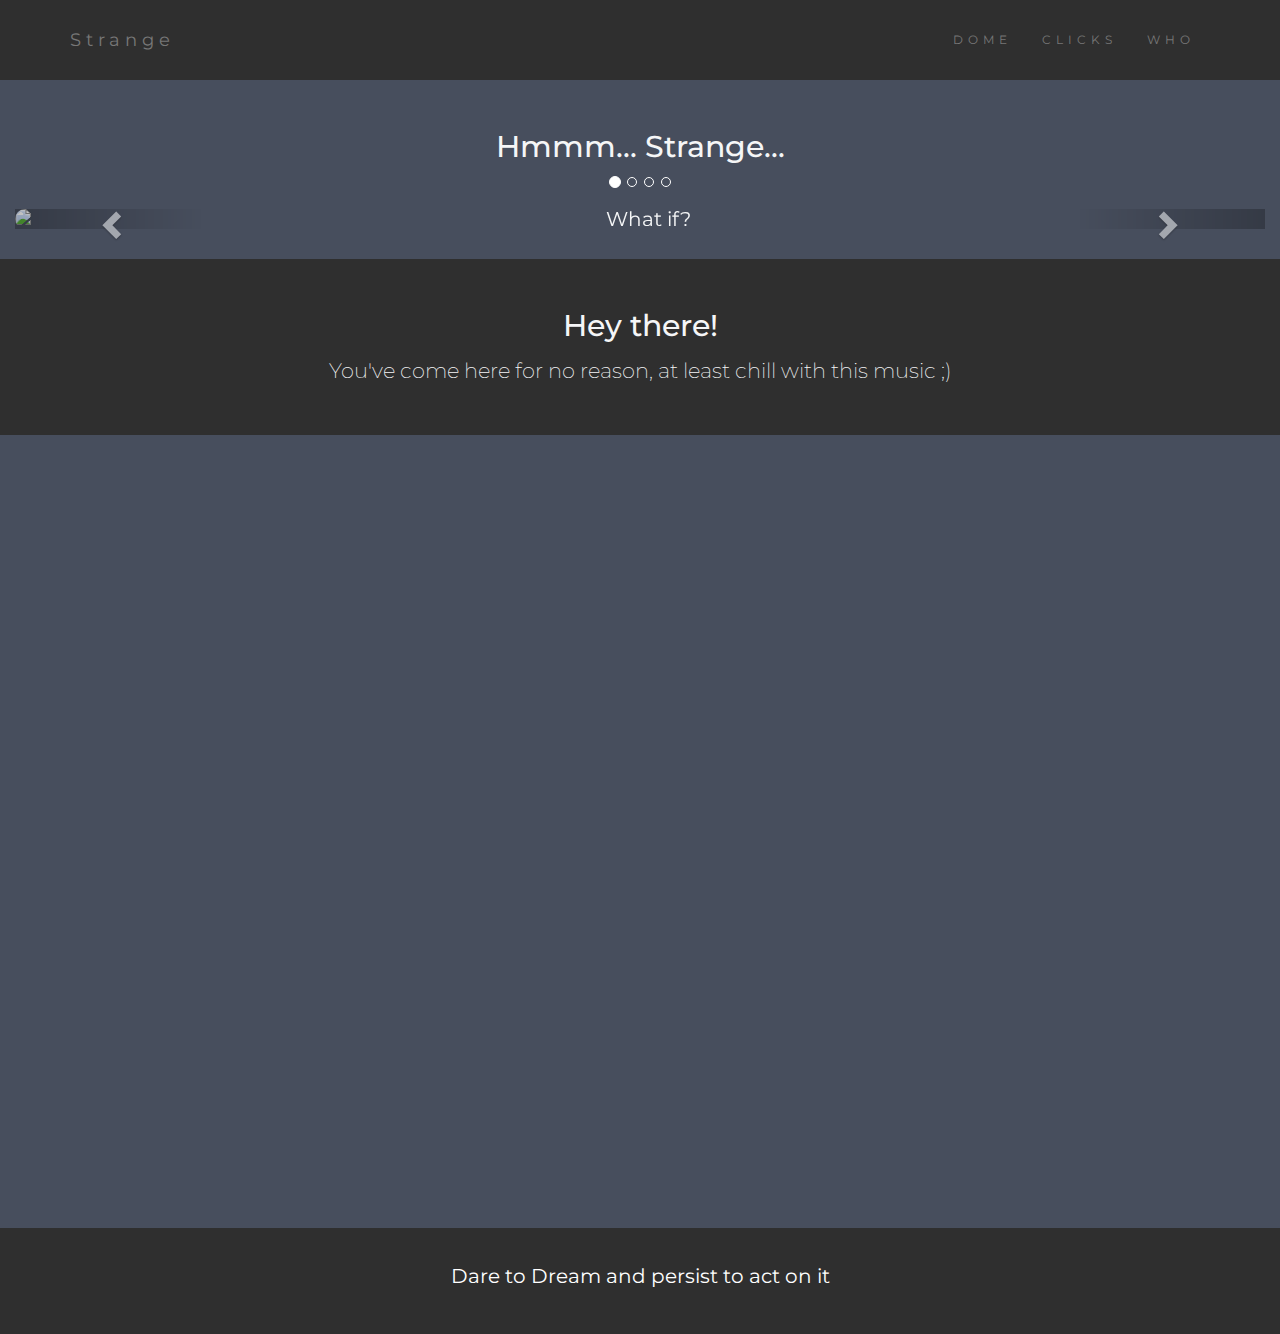
==== index.html @ 6b41d80e "prj3portfolio v1.0" ====
<!DOCTYPE html>
<html lang="en">
<head>
  <title>DOME</title>
  <meta charset="utf-8">
  <meta name="viewport" content="width=device-width, initial-scale=1">
  <link rel="stylesheet" href="https://maxcdn.bootstrapcdn.com/bootstrap/3.4.1/css/bootstrap.min.css">
  <script src="https://ajax.googleapis.com/ajax/libs/jquery/3.5.1/jquery.min.js"></script>
  <script src="https://maxcdn.bootstrapcdn.com/bootstrap/3.4.1/js/bootstrap.min.js"></script>
  <link rel="stylesheet" href="style.css">
  <link href="https://fonts.googleapis.com/css?family=Montserrat" rel="stylesheet">
</head>
<body>
<nav class="navbar navbar-default">
        <div class="container">
          <div class="navbar-header">
            <button type="button" class="navbar-toggle" data-toggle="collapse" data-target="#myNavbar">
              <span class="icon-bar"></span>
              <span class="icon-bar"></span>
              <span class="icon-bar"></span>
            </button>
            <a class="navbar-brand" href="https://github.com/mastarstrange">Strange</a>
          </div>
          <div class="collapse navbar-collapse" id="myNavbar">
            <ul class="nav navbar-nav navbar-right">
              <li><a href="/web/core/projects/prj2imgal/index.html">DOME</a></li>
              <li><a href="/web/core/projects/prj2imgal/imgal.html">CLICKS</a></li>
              <li><a href="/web/core/projects/prj2imgal/about.html">WHO</a></li>
            </ul>
          </div>
        </div>
</nav>

<div class="container-fluid">
  <h2>Hmmm... Strange...</h2> <br>
  <div id="myCarousel" class="carousel slide" data-ride="carousel">
  <!-- Indicators -->
    <ol class="carousel-indicators">
      <li data-target="#myCarousel" data-slide-to="0" class="active"></li>
      <li data-target="#myCarousel" data-slide-to="1"></li>
      <li data-target="#myCarousel" data-slide-to="2"></li>
      <li data-target="#myCarousel" data-slide-to="3"></li>
    </ol>
  <!-- Wrapper for slides -->
    <div class="carousel-inner" style="border-radius: 10px;">
        <div class="item active">
            <img src="/web/core/projects/prj2imgal/res/img22.jpg" alt="What if?" style="width:100%;">
        </div>
        <div class="item">
            <img src="/web/core/projects/prj2imgal/res/img23.jpg" alt="Don't Bother" style="width:100%;">
        </div>  
        <div class="item">
            <img src="/web/core/projects/prj2imgal/res/img24.jpg" alt="Why Dude" style="width:100%;">
        </div>
        <div class="item">
            <img src="/web/core/projects/prj2imgal/res/img25.jpg" alt="Good Night" style="width:100%;">
        </div>
    </div>
    <!-- Left and right controls -->
    <a class="left carousel-control" href="#myCarousel" data-slide="prev">
      <span class="glyphicon glyphicon-chevron-left"></span>
      <span class="sr-only">Previous</span>
    </a>
    <a class="right carousel-control" href="#myCarousel" data-slide="next">
      <span class="glyphicon glyphicon-chevron-right"></span>
      <span class="sr-only">Next</span>
    </a>
  </div>
</div>

<div class="jumbotron">
  <h2>Hey there! </h2>
  <p>You've come here for no reason, at least chill with this music ;)</p>
</div>

<div class="container-fluid">
  <div class="embed-responsive embed-responsive-16by9" style="border-radius: 10px;">
    <iframe class="embed-responsive-item" src="https://www.youtube.com/embed/sUlq16fKLRY"></iframe>
  </div>
</div>

<footer class="container-fluid bg-4">
  <p>Dare to Dream and persist to act on it</p>
</footer>

</body>
</html>
---- style.css ----
/*? General Stuff */
.bg-1 {
    background-color: #0273b4; /* Green */
    color: #ffffff;
}
.bg-2 {
      background-color: #474e5d; /* Dark Blue */
      color: #ffffff;
}
.bg-3 {
      background-color: #ffffff; /* White */
      color: #555555;
}
.bg-4 {
        background-color: #2f2f2f;
        color: #ffffff;
}
body {
        font: 20px "Montserrat", sans-serif;
        line-height: 1.8;
        color: #f5f6f7;
        background-color: #474e5d;
}
p.margin {
    font-size: 16px;
    margin-bottom: 45px;
}
.container-fluid {
    margin: auto;
    text-align: center;
    padding: 30px 15px;
}

.embed-responsive-item {
    border-radius: 20px;
}
img.smaller {
        max-width: 25%;
        height: auto;
        display:inline
}
.jumbotron {
    background-color: #2f2f2f;
    text-align: center;
    padding: 30px;
}

/*? Navigation Bar */
.navbar {
    padding-top: 15px;
    padding-bottom: 15px;
    border: 0;
    border-radius: 0;
    margin-bottom: 0;
    font-size: 12px;
    letter-spacing: 5px;
    background-color:#2f2f2f;
}
li {
    color: white;
}
.navbar-nav li a:hover {
    color: #28b0ff !important;
}
a.navbar-brand :hover {
color: rebeccapurple !important;
}

/*? Gallery 1 */
.gal-container{
	padding: 15px;
}
.gal-item{
	overflow: hidden;
	padding: 3px;
}
.gal-item .box{
    /* padding: 3px; */
	height: 350px;
	overflow: hidden;
}
.box img{
	height: 100%;
	width: 100%;
	object-fit: cover;
}
.gal-item a:after{
	content:"\e010";
	font-family: 'Glyphicons Halflings';
	opacity: 0;
	background-color: rgba(0, 0, 0, 0.75);
	position: absolute;
	right: 3px;
	left: 3px;
	top: 3px;
	bottom: 3px;
	text-align: center;
    line-height: 350px;
    font-size: 30px;
    color: #fff;
    transition: all 0.5s ease-in-out 0s;
}
.gal-item a:hover:after{
	opacity: 1;
}
.gal-item .modal-body{
	padding: 0px;
}
.gal-container .description{
	position: relative;
	height: 40px;
	/* top: -40px; */
	padding: 10px 25px;
	background-color: rgba(0,0,0,0.9);
	color: #fff;
	text-align: center;
}
.gal-container .description h4{
	margin:0px;
	font-size: 15px;
	line-height: 20px;
}
.gal-container .modal.fade .modal-dialog {
    transform: scale(1);
    width: 80%;
    top: auto;
    opacity: 1;
    transition: all 0.8s;
}
/* .gal-container .modal-dialogue{
	width: 80%;
} */
/* .gal-item a:focus{
	outline: none;
} */
/* .modal-open .gal-container .modal{
	background-color: rgba(0,0,0,0.4);
} */
/* .gal-container .modal.fade.in .modal-dialog {
    transform: scale(1);
    transform: translate3d(0, 0px, 0);
    opacity: 1;
} */

/* .modal-open .gal-item button.close{
    position: absolute;
    width: 25px;
    height: 25px;
    background-color: #000;
    opacity: 1;
    color: #fff;
    z-index: 999;
    right: -12px;
    top: -12px;
    border-radius: 50%;
    font-size: 15px;
    border: 2px solid #fff;
    line-height: 25px;
    -webkit-box-shadow: 0 0 1px 1px rgba(0,0,0,0.35);
	box-shadow: 0 0 1px 1px rgba(0,0,0,0.35);
}
.modal-open .gal-item button.close:focus{
	outline: none;
}
.modal-open .gal-item button.close span{
	position: relative;
	top: -3px;
	font-weight: lighter;
	text-shadow:none; */
/* } */

/* @media (min-width: 768px) {
.gal-container .modal-dialog {
    width: 55%;
    margin: 50 auto;
}
}
@media (max-width: 768px) {
    .gal-container .modal-content{
        height:250px;
    }
} */
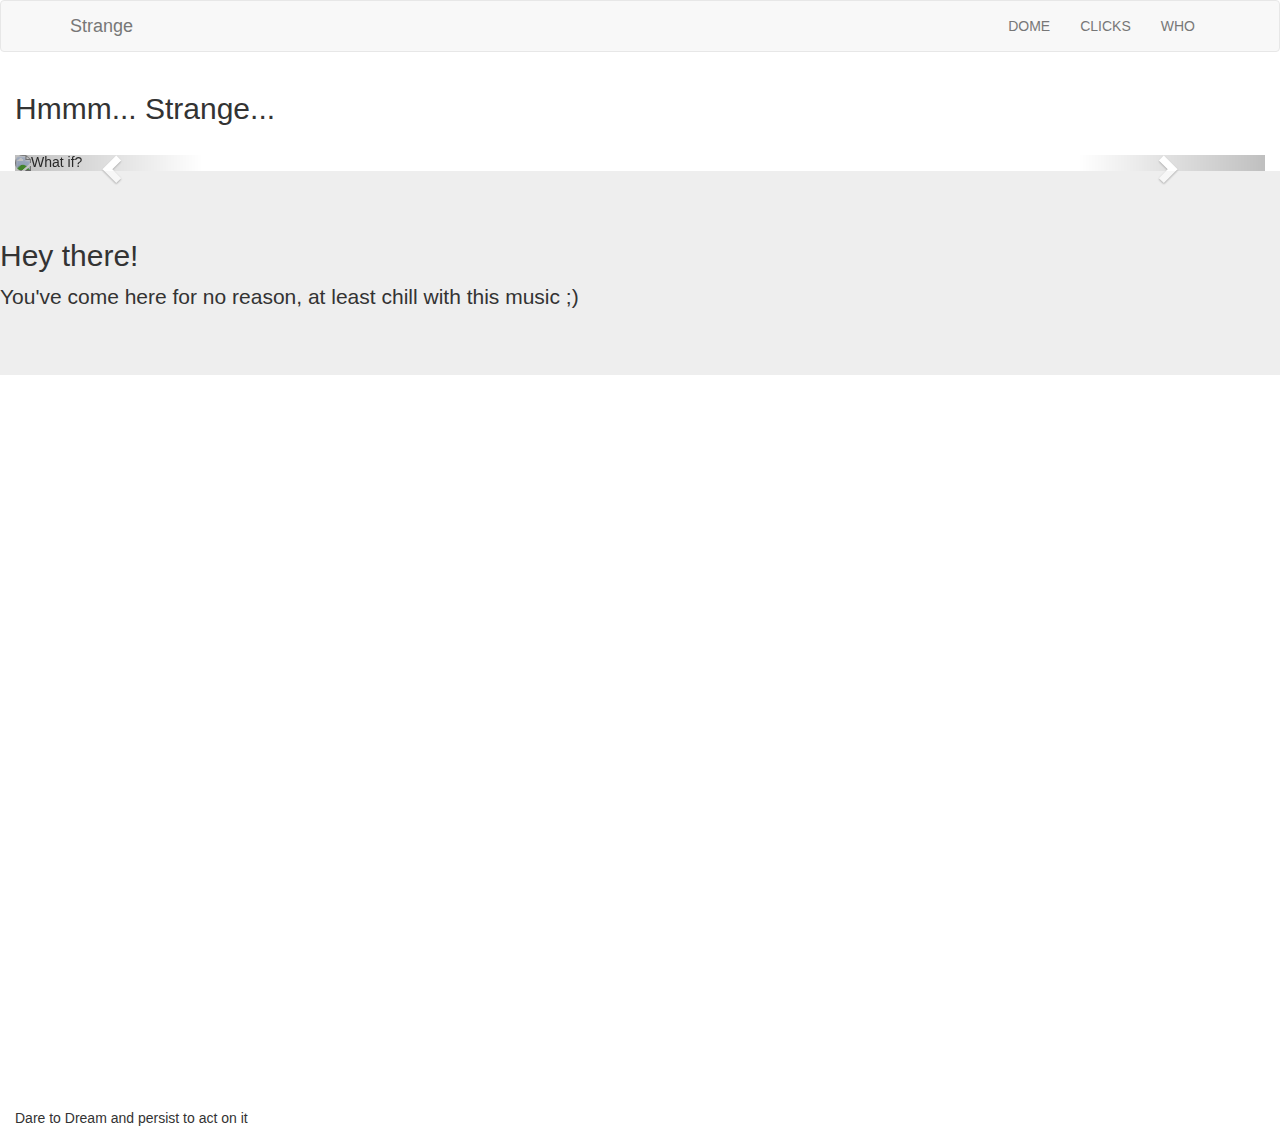
==== commit 675ac985: "prj3portfolio v1.2 pathfix" ====
--- a/index.html
+++ b/index.html
@@ -7,7 +7,7 @@
   <link rel="stylesheet" href="https://maxcdn.bootstrapcdn.com/bootstrap/3.4.1/css/bootstrap.min.css">
   <script src="https://ajax.googleapis.com/ajax/libs/jquery/3.5.1/jquery.min.js"></script>
   <script src="https://maxcdn.bootstrapcdn.com/bootstrap/3.4.1/js/bootstrap.min.js"></script>
-  <link rel="stylesheet" href="style.css">
+  <link rel="stylesheet" href="/uki/3portfolio/inc/css/style.css">
   <link href="https://fonts.googleapis.com/css?family=Montserrat" rel="stylesheet">
 </head>
 <body>
@@ -23,9 +23,9 @@
           </div>
           <div class="collapse navbar-collapse" id="myNavbar">
             <ul class="nav navbar-nav navbar-right">
-              <li><a href="/web/core/projects/prj2imgal/index.html">DOME</a></li>
-              <li><a href="/web/core/projects/prj2imgal/imgal.html">CLICKS</a></li>
-              <li><a href="/web/core/projects/prj2imgal/about.html">WHO</a></li>
+              <li><a href="/uki/3portfolio/index.html">DOME</a></li>
+              <li><a href="/uki/3portfolio/inc/html/portfolio.html">CLICKS</a></li>
+              <li><a href="/uki/3portfolio/inc/html/about.html">WHO</a></li>
             </ul>
           </div>
         </div>
@@ -44,16 +44,16 @@
   <!-- Wrapper for slides -->
     <div class="carousel-inner" style="border-radius: 10px;">
         <div class="item active">
-            <img src="/web/core/projects/prj2imgal/res/img22.jpg" alt="What if?" style="width:100%;">
+            <img src="/uki/3portfolio/res/img/img22.jpg" alt="What if?" style="width:100%;">
         </div>
         <div class="item">
-            <img src="/web/core/projects/prj2imgal/res/img23.jpg" alt="Don't Bother" style="width:100%;">
+            <img src="/uki/3portfolio/res/img/img23.jpg" alt="Don't Bother" style="width:100%;">
         </div>  
         <div class="item">
-            <img src="/web/core/projects/prj2imgal/res/img24.jpg" alt="Why Dude" style="width:100%;">
+            <img src="/uki/3portfolio/res/img/img24.jpg" alt="Why Dude" style="width:100%;">
         </div>
         <div class="item">
-            <img src="/web/core/projects/prj2imgal/res/img25.jpg" alt="Good Night" style="width:100%;">
+            <img src="/uki/3portfolio/res/img/img25.jpg" alt="Good Night" style="width:100%;">
         </div>
     </div>
     <!-- Left and right controls -->
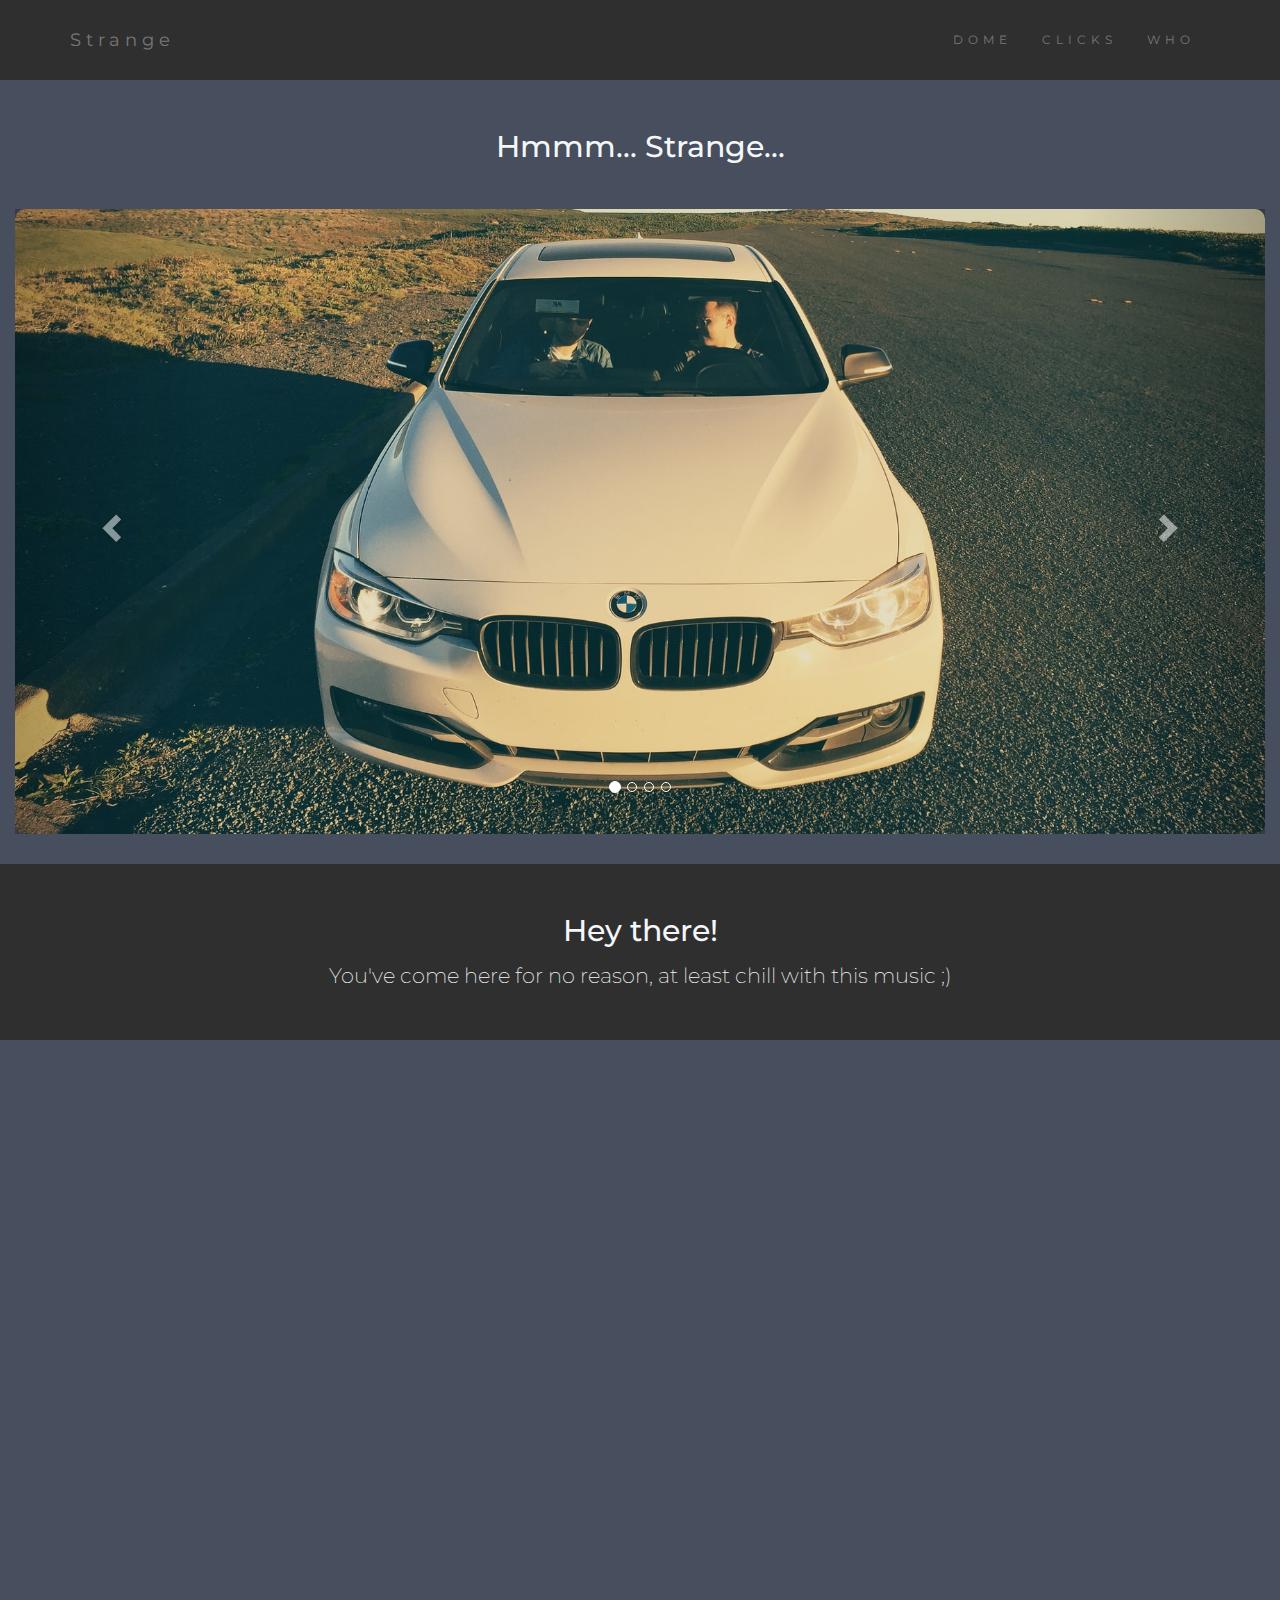
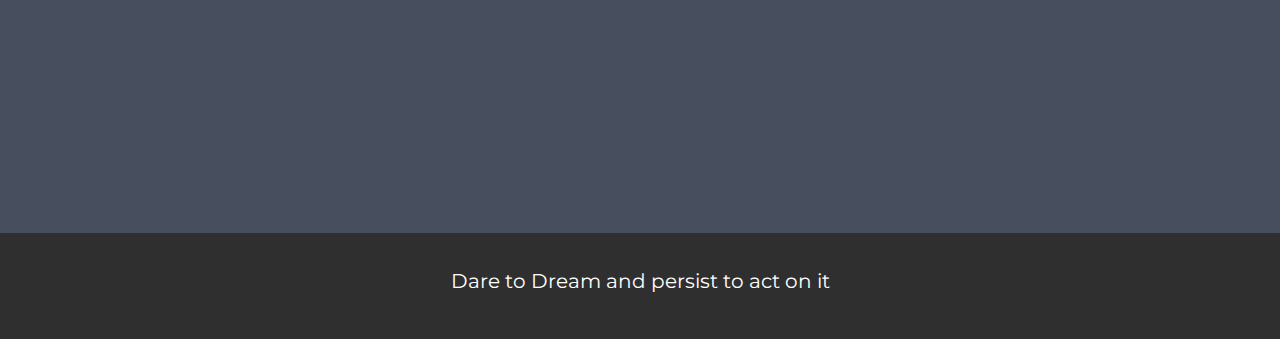
==== commit 4ee8e267: "some changes" ====
--- a/index.html
+++ b/index.html
@@ -7,7 +7,7 @@
   <link rel="stylesheet" href="https://maxcdn.bootstrapcdn.com/bootstrap/3.4.1/css/bootstrap.min.css">
   <script src="https://ajax.googleapis.com/ajax/libs/jquery/3.5.1/jquery.min.js"></script>
   <script src="https://maxcdn.bootstrapcdn.com/bootstrap/3.4.1/js/bootstrap.min.js"></script>
-  <link rel="stylesheet" href="/uki/3portfolio/inc/css/style.css">
+  <link rel="stylesheet" href="/css/style.css">
   <link href="https://fonts.googleapis.com/css?family=Montserrat" rel="stylesheet">
 </head>
 <body>
@@ -23,9 +23,9 @@
           </div>
           <div class="collapse navbar-collapse" id="myNavbar">
             <ul class="nav navbar-nav navbar-right">
-              <li><a href="/uki/3portfolio/index.html">DOME</a></li>
-              <li><a href="/uki/3portfolio/inc/html/portfolio.html">CLICKS</a></li>
-              <li><a href="/uki/3portfolio/inc/html/about.html">WHO</a></li>
+              <li><a href="index.html">DOME</a></li>
+              <li><a href="/pages/portfolio.html">CLICKS</a></li>
+              <li><a href="/pages/about.html">WHO</a></li>
             </ul>
           </div>
         </div>
@@ -44,16 +44,16 @@
   <!-- Wrapper for slides -->
     <div class="carousel-inner" style="border-radius: 10px;">
         <div class="item active">
-            <img src="/uki/3portfolio/res/img/img22.jpg" alt="What if?" style="width:100%;">
+            <img src="/res/img/img22.jpg" alt="What if?" style="width:100%;">
         </div>
         <div class="item">
-            <img src="/uki/3portfolio/res/img/img23.jpg" alt="Don't Bother" style="width:100%;">
+            <img src="/res/img/img23.jpg" alt="Don't Bother" style="width:100%;">
         </div>  
         <div class="item">
-            <img src="/uki/3portfolio/res/img/img24.jpg" alt="Why Dude" style="width:100%;">
+            <img src="/res/img/img24.jpg" alt="Why Dude" style="width:100%;">
         </div>
         <div class="item">
-            <img src="/uki/3portfolio/res/img/img25.jpg" alt="Good Night" style="width:100%;">
+            <img src="/res/img/img25.jpg" alt="Good Night" style="width:100%;">
         </div>
     </div>
     <!-- Left and right controls -->
--- a/css/style.css
+++ b/css/style.css
@@ -0,0 +1,182 @@
+/*? General Stuff */
+.bg-1 {
+    background-color: #0273b4; /* Green */
+    color: #ffffff;
+}
+.bg-2 {
+      background-color: #474e5d; /* Dark Blue */
+      color: #ffffff;
+}
+.bg-3 {
+      background-color: #ffffff; /* White */
+      color: #555555;
+}
+.bg-4 {
+        background-color: #2f2f2f;
+        color: #ffffff;
+}
+body {
+        font: 20px "Montserrat", sans-serif;
+        line-height: 1.8;
+        color: #f5f6f7;
+        background-color: #474e5d;
+}
+p.margin {
+    font-size: 16px;
+    margin-bottom: 45px;
+}
+.container-fluid {
+    margin: auto;
+    text-align: center;
+    padding: 30px 15px;
+}
+
+.embed-responsive-item {
+    border-radius: 20px;
+}
+img.smaller {
+        max-width: 25%;
+        height: auto;
+        display:inline
+}
+.jumbotron {
+    background-color: #2f2f2f;
+    text-align: center;
+    padding: 30px;
+}
+
+/*? Navigation Bar */
+.navbar {
+    padding-top: 15px;
+    padding-bottom: 15px;
+    border: 0;
+    border-radius: 0;
+    margin-bottom: 0;
+    font-size: 12px;
+    letter-spacing: 5px;
+    background-color:#2f2f2f;
+}
+li {
+    color: white;
+}
+.navbar-nav li a:hover {
+    color: #28b0ff !important;
+}
+a.navbar-brand :hover {
+color: rebeccapurple !important;
+}
+
+/*? Gallery 1 */
+.gal-container{
+	padding: 15px;
+}
+.gal-item{
+	overflow: hidden;
+	padding: 3px;
+}
+.gal-item .box{
+    /* padding: 3px; */
+	height: 350px;
+	overflow: hidden;
+}
+.box img{
+	height: 100%;
+	width: 100%;
+	object-fit: cover;
+}
+.gal-item a:after{
+	content:"\e010";
+	font-family: 'Glyphicons Halflings';
+	opacity: 0;
+	background-color: rgba(0, 0, 0, 0.75);
+	position: absolute;
+	right: 3px;
+	left: 3px;
+	top: 3px;
+	bottom: 3px;
+	text-align: center;
+    line-height: 350px;
+    font-size: 30px;
+    color: #fff;
+    transition: all 0.5s ease-in-out 0s;
+}
+.gal-item a:hover:after{
+	opacity: 1;
+}
+.gal-item .modal-body{
+	padding: 0px;
+}
+.gal-container .description{
+	position: relative;
+	height: 40px;
+	/* top: -40px; */
+	padding: 10px 25px;
+	background-color: rgba(0,0,0,0.9);
+	color: #fff;
+	text-align: center;
+}
+.gal-container .description h4{
+	margin:0px;
+	font-size: 15px;
+	line-height: 20px;
+}
+.gal-container .modal.fade .modal-dialog {
+    transform: scale(1);
+    width: 80%;
+    top: auto;
+    opacity: 1;
+    transition: all 0.8s;
+}
+/* .gal-container .modal-dialogue{
+	width: 80%;
+} */
+/* .gal-item a:focus{
+	outline: none;
+} */
+/* .modal-open .gal-container .modal{
+	background-color: rgba(0,0,0,0.4);
+} */
+/* .gal-container .modal.fade.in .modal-dialog {
+    transform: scale(1);
+    transform: translate3d(0, 0px, 0);
+    opacity: 1;
+} */
+
+/* .modal-open .gal-item button.close{
+    position: absolute;
+    width: 25px;
+    height: 25px;
+    background-color: #000;
+    opacity: 1;
+    color: #fff;
+    z-index: 999;
+    right: -12px;
+    top: -12px;
+    border-radius: 50%;
+    font-size: 15px;
+    border: 2px solid #fff;
+    line-height: 25px;
+    -webkit-box-shadow: 0 0 1px 1px rgba(0,0,0,0.35);
+	box-shadow: 0 0 1px 1px rgba(0,0,0,0.35);
+}
+.modal-open .gal-item button.close:focus{
+	outline: none;
+}
+.modal-open .gal-item button.close span{
+	position: relative;
+	top: -3px;
+	font-weight: lighter;
+	text-shadow:none; */
+/* } */
+
+/* @media (min-width: 768px) {
+.gal-container .modal-dialog {
+    width: 55%;
+    margin: 50 auto;
+}
+}
+@media (max-width: 768px) {
+    .gal-container .modal-content{
+        height:250px;
+    }
+} */